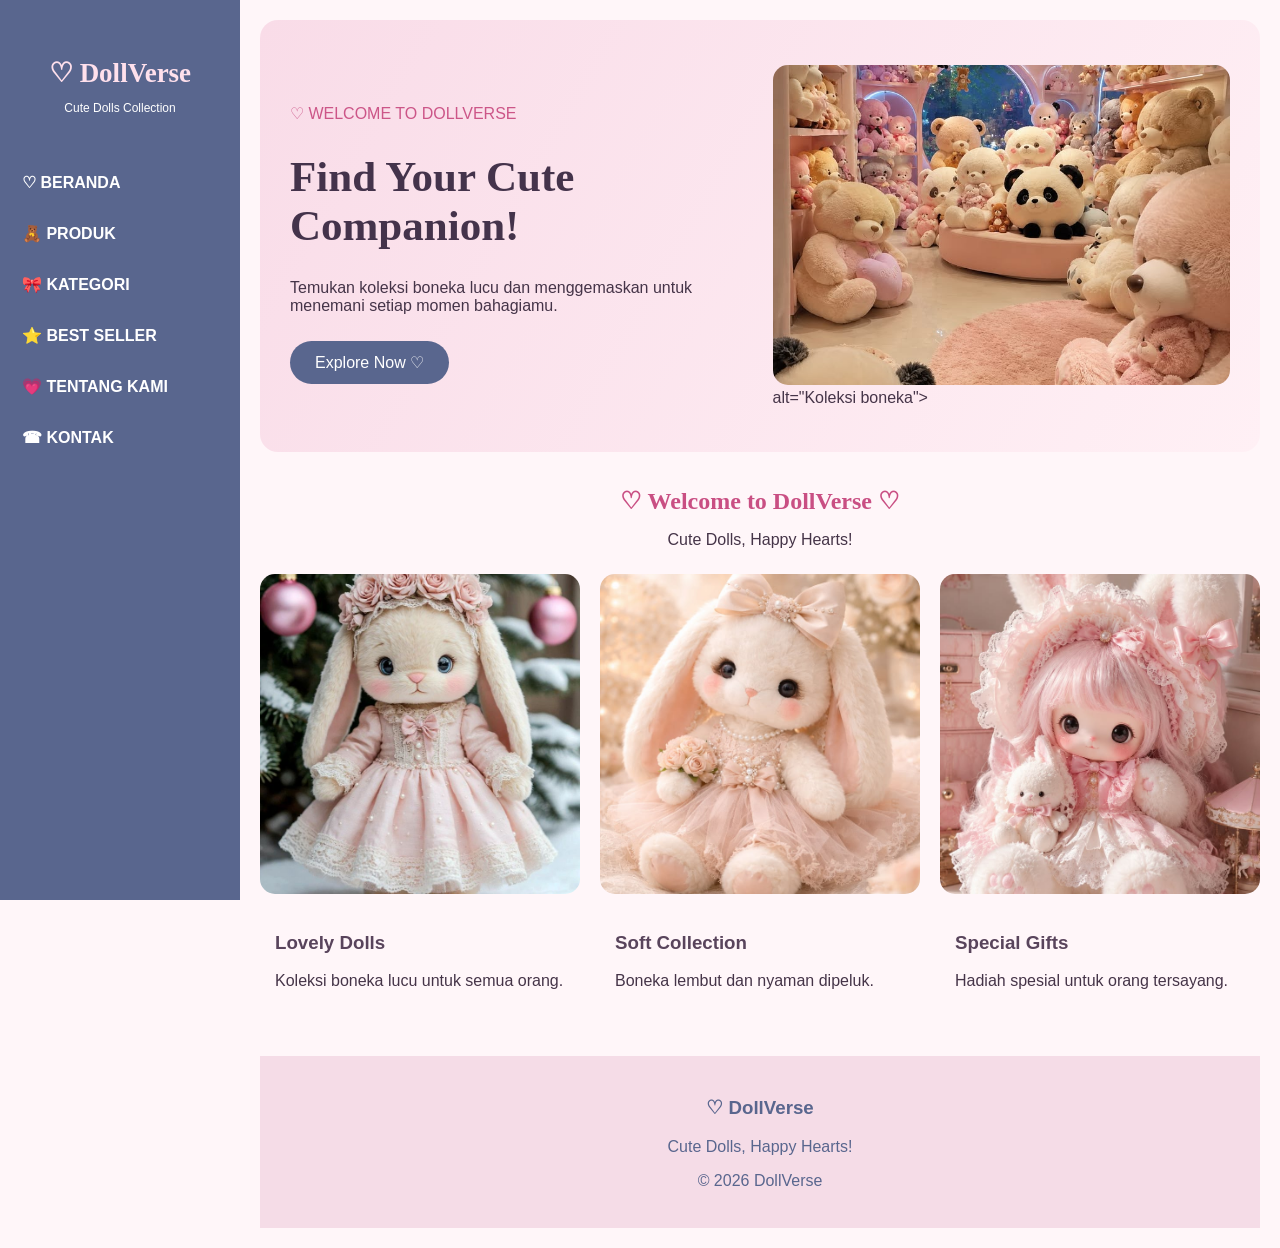
==== index.html @ cb657b76 "upload al" ====
<!DOCTYPE html>
<html lang="id">

<head>
  <meta charset="UTF-8">
  <meta name="viewport" content="width=device-width, initial-scale=1">
  <title>DollVerse - Welcome</title>
  <link rel="stylesheet" href="style.css">
</head>

<body>

  <div class="sidebar">
    <div class="logo">
      <h2>♡ DollVerse</h2>
      <p>Cute Dolls Collection</p>
    </div>
    <a href="beranda.html">♡ BERANDA</a>
    <a href="produk.html">🧸 PRODUK</a>
    <a href="kategori.html">🎀 KATEGORI</a>
    <a href="bestseller.html">⭐ BEST SELLER</a>
    <a href="tentang.html">💗 TENTANG KAMI</a>
    <a href="kontak.html">☎ KONTAK</a>
  </div>

  <div class="main">
    <div class="hero">
      <div class="hero-content">
        <p class="pink">♡ WELCOME TO DOLLVERSE</p>
        <h1>Find Your Cute Companion!</h1>
        <p>
          Temukan koleksi boneka lucu dan menggemaskan
          untuk menemani setiap momen bahagiamu.
        </p>
        <a href="beranda.html" class="btn">Explore Now ♡</a>
      </div>

      <div class="hero-image">
        <img src="src/boneka kelinci.jpg" alt="Boneka lucu">
        alt="Koleksi boneka">
      </div>
    </div>

    <h2 class="heading">♡ Welcome to DollVerse ♡</h2>
    <p class="subtitle">
      Cute Dolls, Happy Hearts!
    </p>

    <div class="grid">
      <div class="hero-image">
        <img src="src/boneka b.jpg" alt="Boneka lucu">
        <div class="card-info">
          <h3>Lovely Dolls</h3>
          <p>Koleksi boneka lucu untuk semua orang.</p>
        </div>
      </div>

      <div class="hero-image">
        <img src="src/boneka a.jpg" alt="Boneka">
        <div class="card-info">
          <h3>Soft Collection</h3>
          <p>Boneka lembut dan nyaman dipeluk.</p>
        </div>
      </div>

      <div class="hero-image">
        <img src="src/Boneka.jpg" alt="Boneka koleksi">
        <div class="card-info">
          <h3>Special Gifts</h3>
          <p>Hadiah spesial untuk orang tersayang.</p>
        </div>
      </div>
    </div>

    <footer>
      <h3>♡ DollVerse</h3>
      Cute Dolls, Happy Hearts!
      <p>© 2026 DollVerse</p>
    </footer>
  </div>

</body>

</html>
---- style.css ----
* {
    box-sizing: border-box;
    scroll-behavior: smooth;
}

body {
    margin: 0;
    font-family: 'Segoe UI', sans-serif;
    background: #fff6f9;
    color: #453448;
}

.sidebar {
    width: 240px;
    background: #59668e;
    color: white;
    position: fixed;
    height: 100%;
    padding-top: 15px;
    overflow-y: auto;
}

.logo {
    text-align: center;
    padding: 20px 10px 30px;
    color: #ffe0ec;
}

.logo h2 {
    font-family: Georgia, serif;
    font-size: 27px;
    margin-bottom: 5px;
}

.logo p {
    font-size: 12px;
    color: white;
}

.sidebar a {
    display: block;
    padding: 16px 22px;
    color: white;
    text-decoration: none;
    font-weight: 600;
    transition: 0.3s;
}

.sidebar a:hover,
.sidebar a.active {
    background: #f6d8e5;
    color: #59668e;
}

.main {
    margin-left: 240px;
    padding: 20px;
    min-height: 100vh;
}

.hero {
    background: linear-gradient(120deg, #f9dce8, #fff0f5);
    padding: 45px 30px;
    border-radius: 18px;
    display: flex;
    align-items: center;
    gap: 25px;
    flex-wrap: wrap;
}

.hero-content {
    flex: 1;
    min-width: 230px;
}

.hero-image {
    flex: 1;
    min-width: 230px;
}

.hero-image img {
    width: 100%;
    height: 320px;
    object-fit: cover;
    border-radius: 15px;
}

.hero h1 {
    font-family: Georgia, serif;
    font-size: 43px;
    color: #44334b;
}

.pink {
    color: #cc5688;
}

.btn {
    display: inline-block;
    background: #59668e;
    color: white;
    padding: 12px 25px;
    border-radius: 25px;
    text-decoration: none;
    margin-top: 10px;
}

.btn:hover {
    background: #c94f83;
    color: white;
}

.heading {
    text-align: center;
    color: #c94f83;
    font-family: Georgia, serif;
    margin: 35px 0 10px;
}

.subtitle {
    text-align: center;
    margin-bottom: 25px;
}

.grid {
    display: grid;
    grid-template-columns: repeat(3, 1fr);
    gap: 20px;
    margin: 25px 0;
}

.card {
    background: white;
    border-radius: 13px;
    overflow: hidden;
    box-shadow: 0 3px 12px #ead4df;
    transition: 0.3s;
}

.card:hover {
    transform: translateY(-5px);
}

.card img {
    width: 100%;
    height: 210px;
    object-fit: cover;
}

.card-info {
    padding: 15px;
}

.card-info h3 {
    color: #59445c;
}

.price {
    color: #c94f83;
    font-weight: bold;
    font-size: 18px;
}

.category-grid {
    display: grid;
    grid-template-columns: repeat(4, 1fr);
    gap: 15px;
    margin-top: 25px;
}

.category-card {
    background: #fbe2ec;
    text-align: center;
    padding: 25px 10px;
    border-radius: 15px;
}

.category-card h2 {
    font-size: 40px;
}

.about-box {
    background: #fbe2ec;
    padding: 30px;
    border-radius: 15px;
    line-height: 1.8;
}

.contact-box {
    background: #59668e;
    color: white;
    text-align: center;
    padding: 35px;
    border-radius: 15px;
}

footer {
    background: #f5dce7;
    text-align: center;
    padding: 22px;
    margin-top: 35px;
    color: #59668e;
}

@media(max-width: 850px) {
    .grid {
        grid-template-columns: repeat(2, 1fr);
    }

    .category-grid {
        grid-template-columns: repeat(2, 1fr);
    }
}

@media(max-width: 600px) {
    .sidebar {
        width: 100%;
        height: auto;
        position: relative;
    }

    .logo {
        padding: 10px;
    }

    .sidebar a {
        display: inline-block;
        padding: 12px;
        font-size: 12px;
    }

    .main {
        margin-left: 0;
        padding: 12px;
    }

    .hero h1 {
        font-size: 32px;
    }

    .grid {
        grid-template-columns: 1fr;
    }
}
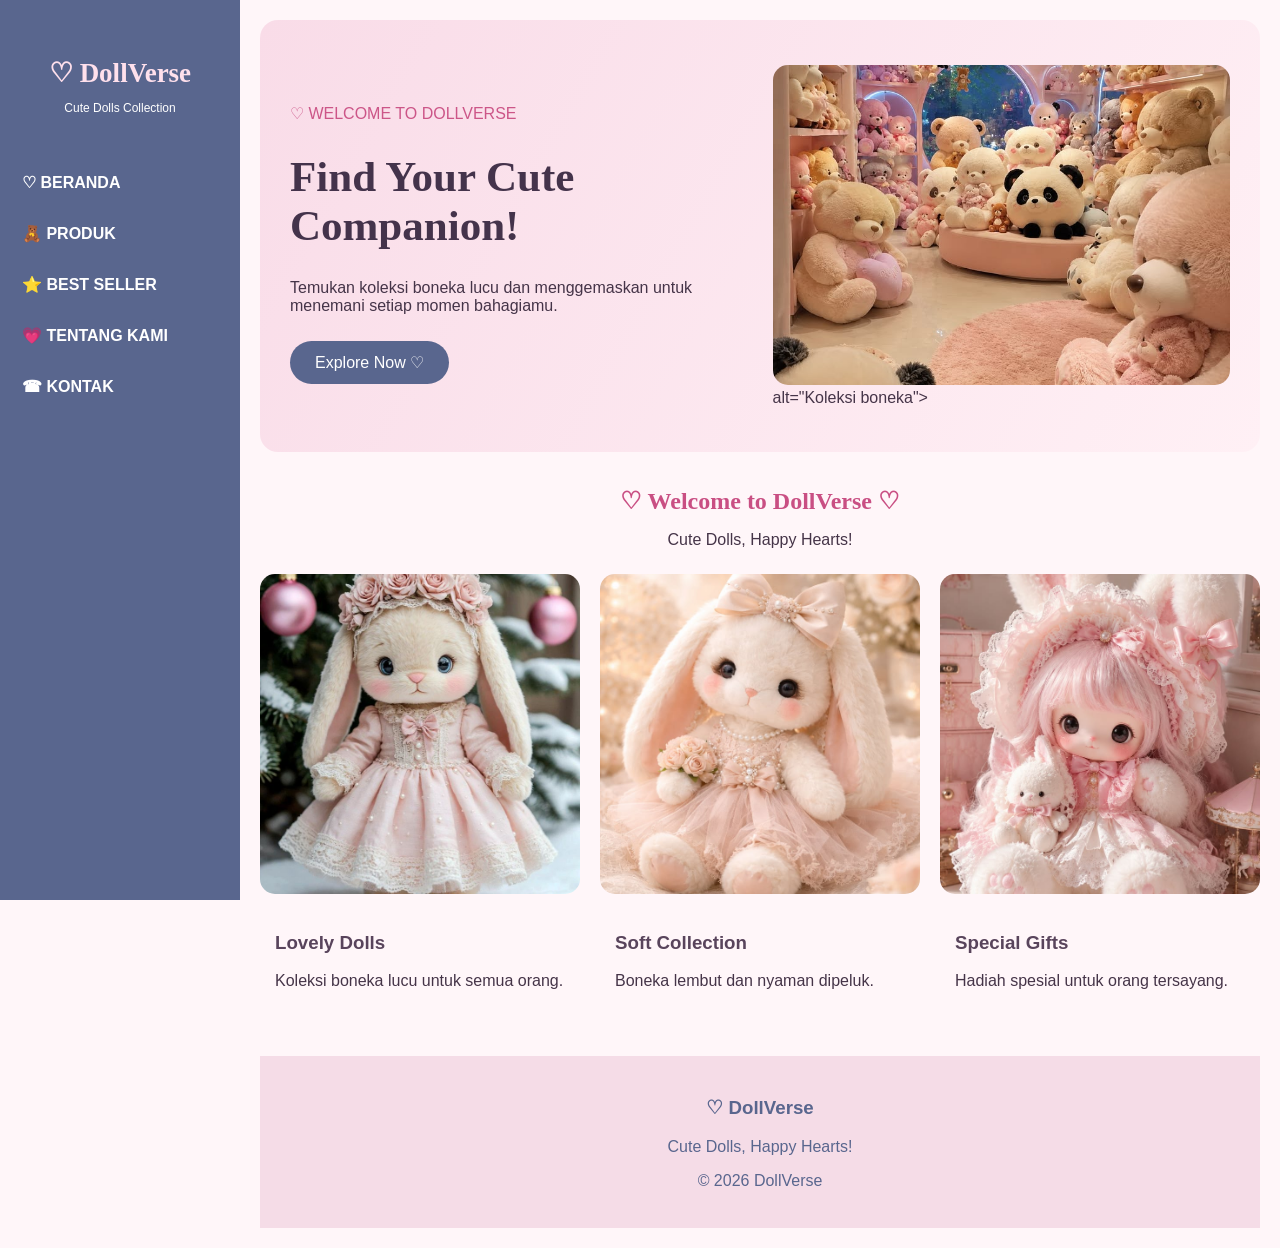
==== commit 0879c93d: "perbaiki gambar" ====
--- a/index.html
+++ b/index.html
@@ -17,7 +17,6 @@
     </div>
     <a href="beranda.html">♡ BERANDA</a>
     <a href="produk.html">🧸 PRODUK</a>
-    <a href="kategori.html">🎀 KATEGORI</a>
     <a href="bestseller.html">⭐ BEST SELLER</a>
     <a href="tentang.html">💗 TENTANG KAMI</a>
     <a href="kontak.html">☎ KONTAK</a>
